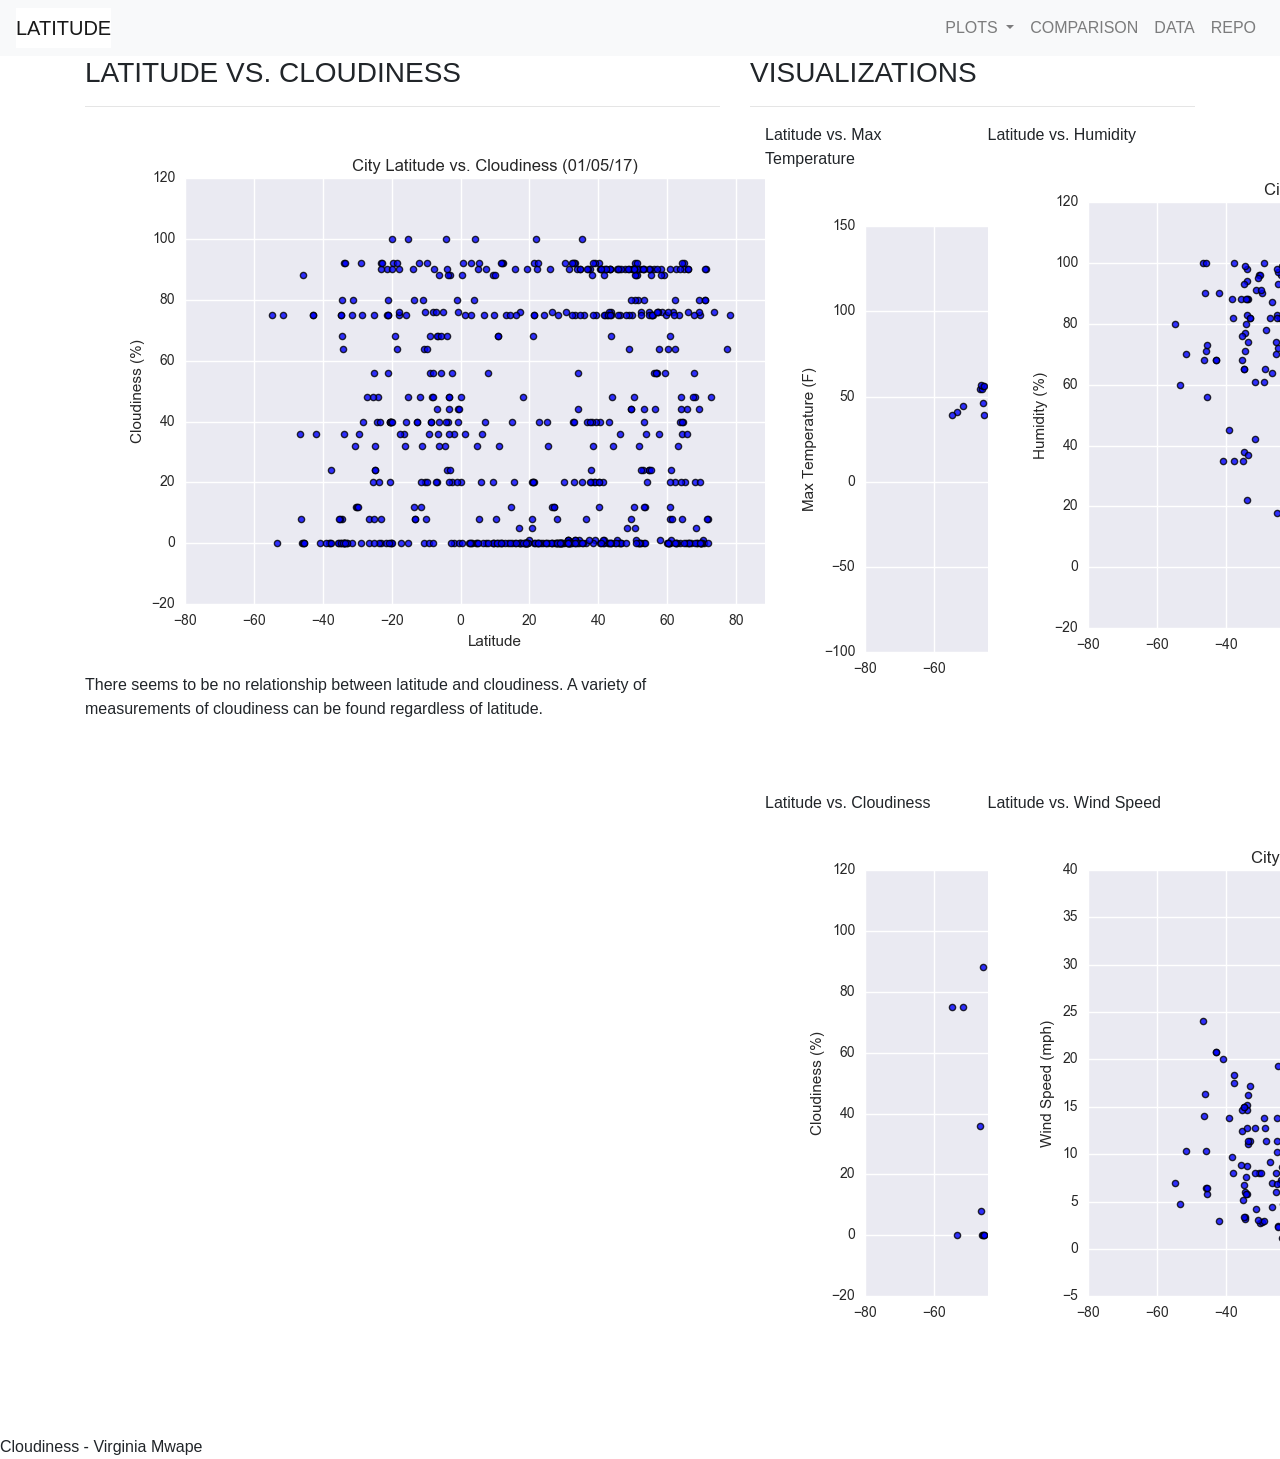
==== WebVisualizations/CloudinessPage.html @ 792757dd "web design homework" ====
<!doctype html>
<html lang="en">
<head>
    <meta charset="utf-8">
    <meta name="viewport" content="width=device-width, initial-scale=1">
    <link rel="stylesheet" href="https://stackpath.bootstrapcdn.com/bootstrap/4.3.1/css/bootstrap.min.css" integrity="sha384-ggOyR0iXCbMQv3Xipma34MD+dH/1fQ784/j6cY/iJTQUOhcWr7x9JvoRxT2MZw1T" crossorigin="anonymous">
    <script src="https://code.jquery.com/jquery-3.3.1.slim.min.js" integrity="sha384-q8i/X+965DzO0rT7abK41JStQIAqVgRVzpbzo5smXKp4YfRvH+8abtTE1Pi6jizo" crossorigin="anonymous"></script>
    <script src="https://cdnjs.cloudflare.com/ajax/libs/popper.js/1.14.7/umd/popper.min.js" integrity="sha384-UO2eT0CpHqdSJQ6hJty5KVphtPhzWj9WO1clHTMGa3JDZwrnQq4sF86dIHNDz0W1" crossorigin="anonymous"></script>
    <script src="https://stackpath.bootstrapcdn.com/bootstrap/4.3.1/js/bootstrap.min.js" integrity="sha384-JjSmVgyd0p3pXB1rRibZUAYoIIy6OrQ6VrjIEaFf/nJGzIxFDsf4x0xIM+B07jRM" crossorigin="anonymous"></script>
    <link rel="stylesheet" type="text/css" href="../main.css">
    <title>Cloudiness</title>
</head>
<body>
    <div class="navigation">
        <nav class="navbar navbar-expand-lg navbar-light bg-light">
            <a class="navbar-brand" style="background-color: rgb(255,255,255);" href="../index.html">LATITUDE</a>
            <button class="navbar-toggler" type="button" data-toggle="collapse" data-target="#navbarNavDropdown" aria-controls="navbarNavDropdown" aria-expanded="false" aria-label="Toggle navigation">
                <span class="navbar-toggler-icon"></span>
            </button>
            <div class="collapse navbar-collapse" id="navbarNavDropdown">
                <ul class="navbar-nav ml-auto">
                    <li class="nav-item dropdown">
                        <a class="nav-link dropdown-toggle" href="#" id="navbarDropdownMenuLink" role="button" data-toggle="dropdown" aria-haspopup="true" aria-expanded="false">
                            PLOTS
                        </a>
                        <div class="dropdown-menu" aria-labelledby="navbarDropdownMenuLink">
                            <a class="dropdown-item" href="temperature.html">Max Temperature</a>
                            <a class="dropdown-item" href="humidity.html">Humidity</a>
                            <a class="dropdown-item" href="cloudiness.html">Cloudiness</a>
                            <a class="dropdown-item" href="wind.html">Wind Speed</a>
                        </div>
                    </li>
                    <li class="nav-item">
                        <a class="nav-link" href="comparison.html">COMPARISON</a>
                    </li>
                    <li class="nav-item">
                        <a class="nav-link" href="data.html">DATA</a>
                    </li>
                    <li class="nav-item">
                        <a class="nav-link" href="https://github.com/amagsino/Web-Design-Challenge">REPO</a>
                    </li>
                </ul>
            </div>
        </nav>
    </div>
    <div class="container">
        <div class="row">
            <div class="col-lg-7 col-md-12">
                <div class="box">
                    <h3 class="title">LATITUDE VS. CLOUDINESS</h3>
                    <hr>
                    <img src="../Resources/assets/images/Fig3.png" class="vizualization rounded float-left" alt="Cloudiness Graph">
                    <p>There seems to be no relationship between latitude and cloudiness. A variety of measurements of cloudiness can be found
                    regardless of latitude.<br><br><br><br><br><br></p>
                </div>
            </div>
            <div class="col-lg-5 col-md-12">
                <div class="box">
                    <h3 class="title">VISUALIZATIONS</h3>
                    <hr>
                    <div class="container">
                        <div class="row" style="padding-bottom: 70px;">
                            <div class="col-6">
                                <div class="title">Latitude vs. Max Temperature</div>
                                <a href="temperature.html">
                                  <img class="panel" src="../Resources/assets/images/Fig1.png" alt="Max Temperature Graph">
                                </a>
                            </div>
                            <div class="col-6">
                                <div class="title">Latitude vs. Humidity</div>
                                <a href="humidity.html">
                                    <img class="panel" src="../Resources/assets/images/Fig2.png" alt="Humidity Graph">
                                </a>
                            </div>
                        </div>
                        <div class="row" style="padding-bottom: 70px;">
                            <div class="col-6">
                                <div class="title">Latitude vs. Cloudiness</div>
                                <a href="cloudiness.html">
                                    <img class="panel" src="../Resources/assets/images/Fig3.png" alt="Cloudiness Graph">
                                </a>
                            </div>
                            <div class="col-6">
                                <div class="title">Latitude vs. Wind Speed</div>
                                <a href="wind.html">
                                    <img class="panel" src="../Resources/assets/images/Fig4.png" alt="Wind Speed Graph">
                                </a>
                            </div>
                        </div>
                    </div>
                </div>
            </div>
        </div>
    </div>
    <footer>Cloudiness - Virginia Mwape</footer>
</body>
</html>
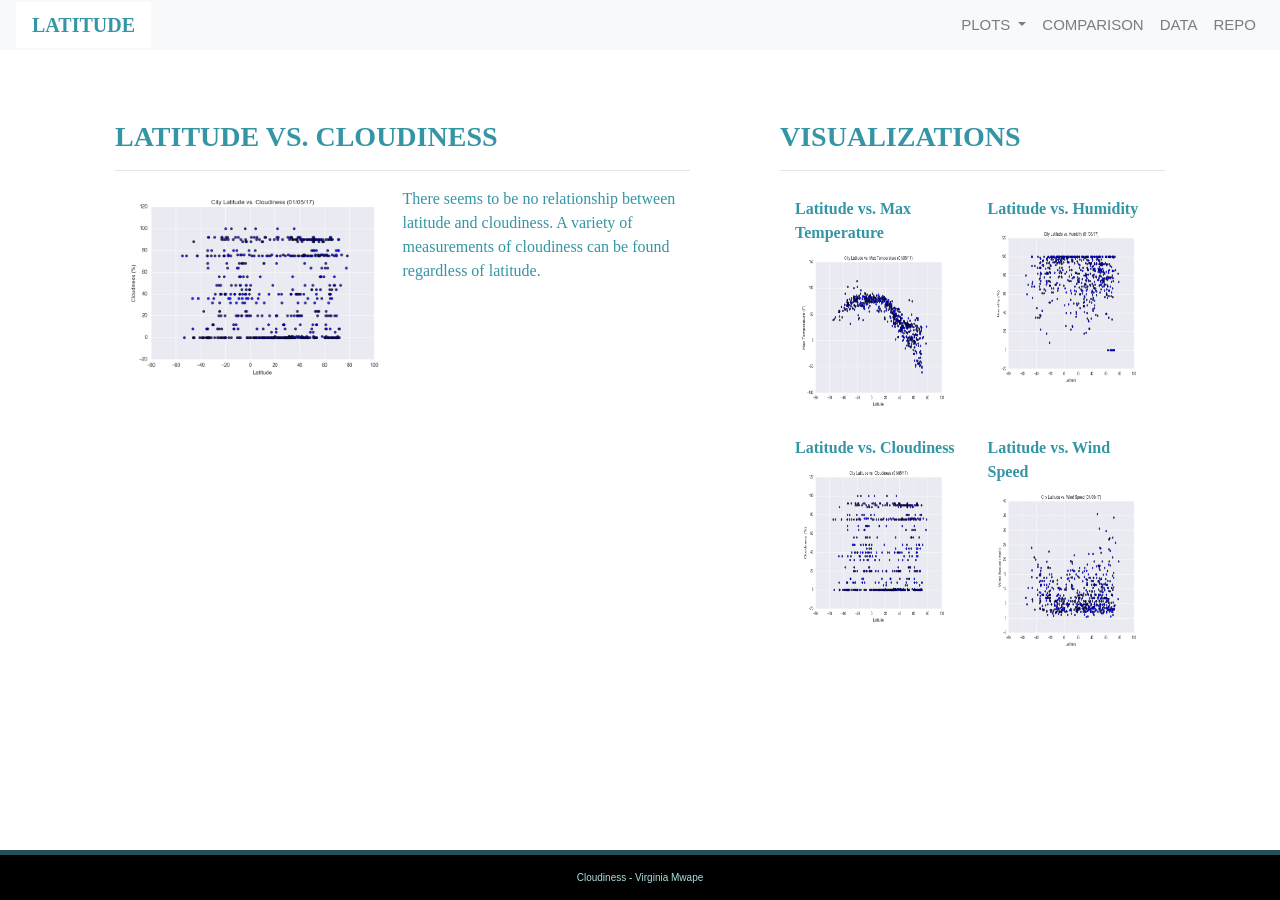
==== commit 43e0c937: "changes" ====
--- a/WebVisualizations/CloudinessPage.html
+++ b/WebVisualizations/CloudinessPage.html
@@ -7,7 +7,7 @@
     <script src="https://code.jquery.com/jquery-3.3.1.slim.min.js" integrity="sha384-q8i/X+965DzO0rT7abK41JStQIAqVgRVzpbzo5smXKp4YfRvH+8abtTE1Pi6jizo" crossorigin="anonymous"></script>
     <script src="https://cdnjs.cloudflare.com/ajax/libs/popper.js/1.14.7/umd/popper.min.js" integrity="sha384-UO2eT0CpHqdSJQ6hJty5KVphtPhzWj9WO1clHTMGa3JDZwrnQq4sF86dIHNDz0W1" crossorigin="anonymous"></script>
     <script src="https://stackpath.bootstrapcdn.com/bootstrap/4.3.1/js/bootstrap.min.js" integrity="sha384-JjSmVgyd0p3pXB1rRibZUAYoIIy6OrQ6VrjIEaFf/nJGzIxFDsf4x0xIM+B07jRM" crossorigin="anonymous"></script>
-    <link rel="stylesheet" type="text/css" href="../main.css">
+    <link rel="stylesheet" type="text/css" href="../Style.css">
     <title>Cloudiness</title>
 </head>
 <body>
@@ -37,7 +37,7 @@
                         <a class="nav-link" href="data.html">DATA</a>
                     </li>
                     <li class="nav-item">
-                        <a class="nav-link" href="https://github.com/amagsino/Web-Design-Challenge">REPO</a>
+                        <a class="nav-link" href="https://github.com/VirginiaMwape/Web-Design_Challenge">REPO</a>
                     </li>
                 </ul>
             </div>
--- a/Style.css
+++ b/Style.css
@@ -0,0 +1,126 @@
+body {
+  background-image: url("https://i.pinimg.com/originals/28/a2/88/28a288f5675e83c864503fb8c58a2d12.jpg");
+  height: 750px;
+  background-position: center;
+  background-repeat: repeat;
+  background-size: cover;
+}
+
+.navbar {
+  max-height: 50px;
+}
+.navigation .navbar-brand {
+  color: rgb(52, 149, 165);
+  margin-left: 0px;
+  padding: inherit;
+  font-weight: bold;
+  background-color: rgb(255, 255, 255);
+  font-family: cochin;
+}
+.navbar {
+  background-color: rgb(255, 255, 255);
+  font-size: 25px; 
+}
+.active, .dropdown-menu .dropdown-item:active a:hover {
+  background-color: rgb(255,255,255);
+}
+.dropdown-item {
+  color: rgba(52, 150, 165, 0.75);
+}
+.dropdown .dropdown-menu .dropdown-item:active, .dropdown .dropdown-menu .dropdown-item:hover {
+  background-color: rgba(52, 150, 165, 0.75);
+}
+
+.nav-link:hover {
+  background-color:rgba(52, 150, 165, 0.75);
+ }
+
+.navbar-brand:hover {
+color: rgb(45, 158, 175);
+}
+a {
+  color: rgb(231, 231, 231);
+  font-size: 15px;
+}
+
+img{
+  width:100%;
+  height:100%;
+}
+.active, .panel:hover {
+  border-color:rgb(52, 149, 165);
+  border-style: solid;
+  
+}
+.vizualization {
+  width:50%;
+  height:50%;
+}
+
+.title {
+  color: rgb(52, 149, 165);
+  font-family: cochin;
+  font-weight: bolder;
+  padding-top: 10px;
+}
+
+p {
+color: rgb(52, 149, 165);
+font-family: 'segoe ui';
+font-size: 16px;
+}
+
+.box {
+  margin-top: 50px;
+  margin-bottom: 60px;
+  padding: 10px 30px 10px;
+  color: #ffffff;
+  background-color: rgb(255, 255, 255);
+
+}
+
+.table {
+  font-size: 15px;
+  border-top-color: rgb(255, 255, 255);
+}
+
+footer {
+background-color: #000000;
+border-top-style: solid;
+border-top-width: 5px;
+border-top-color: rgb(37, 80, 87);
+color: rgb(171, 222, 226);
+min-height: 50px;
+font-family: Menlo, Helvetica, sans-serif;
+font-size: 10px;
+text-align: center;
+position: fixed;
+left: 0;
+bottom: 0;
+width: 100%;
+padding-top: 15px;
+}
+
+@media(max-width: 992px) {
+  .navbar-expand-lg {
+  background-color: #000000;
+  }
+  .navbar {
+    max-height: none;
+    padding: inherit;
+  }
+  .navbar div {
+    margin: inherit;
+    background-color: rgb(255,255,255);
+  }
+  .navbar-brand {
+    padding: 10px;
+  }
+  button{
+    margin-right: 30px;
+  }
+  button:focus {
+    outline: 1px dotted;
+    outline: auto 5px;
+  }
+}
